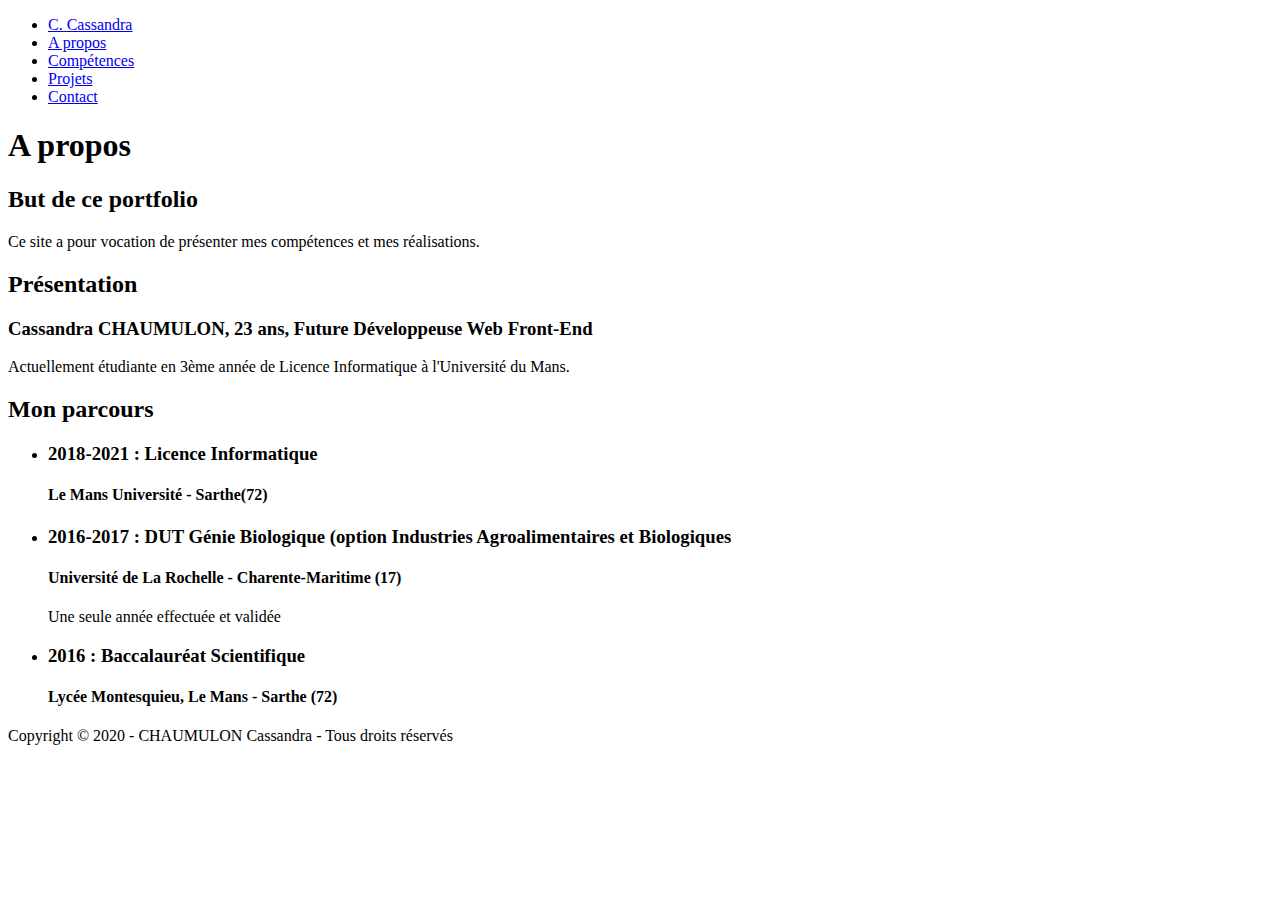
==== about.html @ 33967f77 "Ajout de la page about.html + suite de index.html" ====
<!DOCTYPE html>
<html lang="fr" dir="ltr">

<head>
    <meta charset="utf-8">
    <meta name="viewport" content="width=device-width, initial-scale=1.0">
    <link href="CSS/style.css" rel="stylesheet">
    <title>Portfolio Cassandra</title>
</head>

<body>
    <header id="header">
        <nav id="navbar">
            <ul class="menu">
                <li id="logo">
                    <a href="index.html">C. Cassandra</a>
                </li>

                <li class="link-menu">
                    <a href="#">A propos</a>
                </li>

                <li class="link-menu">
                    <a href="#">Compétences</a>
                </li>

                <li class="link-menu">
                    <a href="#">Projets</a>
                </li>

                <li class="link-menu">
                    <a href="#">Contact</a>
                </li>
            </ul>
        </nav>
        <h1 class="section-title">A propos</h1>
    </header>

    <div class="main-content">
        <h2>But de ce portfolio</h2>
        <p>Ce site a pour vocation de présenter mes compétences et mes réalisations.</p>
        <h2>Présentation</h2>
        <h3>Cassandra CHAUMULON, 23 ans, Future Développeuse Web Front-End</h3>
        <p>Actuellement étudiante en 3ème année de Licence Informatique à l'Université du Mans.</p>
        <p></p>

        <h2>Mon parcours</h2>
        <ul>
            <li>
                <h3>2018-2021 : Licence Informatique</h3>
                <h4>Le Mans Université - Sarthe(72)</h4>
            </li>
            <li>
                <h3>2016-2017 : DUT Génie Biologique (option Industries Agroalimentaires et Biologiques</h3>
                <h4>Université de La Rochelle - Charente-Maritime (17)</h4>
                <p>Une seule année effectuée et validée</p>
            </li>
            <li>
                <h3>2016 : Baccalauréat Scientifique</h3>
                <h4>Lycée Montesquieu, Le Mans - Sarthe (72)</h4>
            </li>

        </ul>
    </div><!-- Fin du div main-content -->
    <footer>
        <div class="footer-content">
            <p>Copyright &copy; 2020 - CHAUMULON Cassandra - Tous droits réservés</p>
        </div>
    </footer>

</body>

</html>
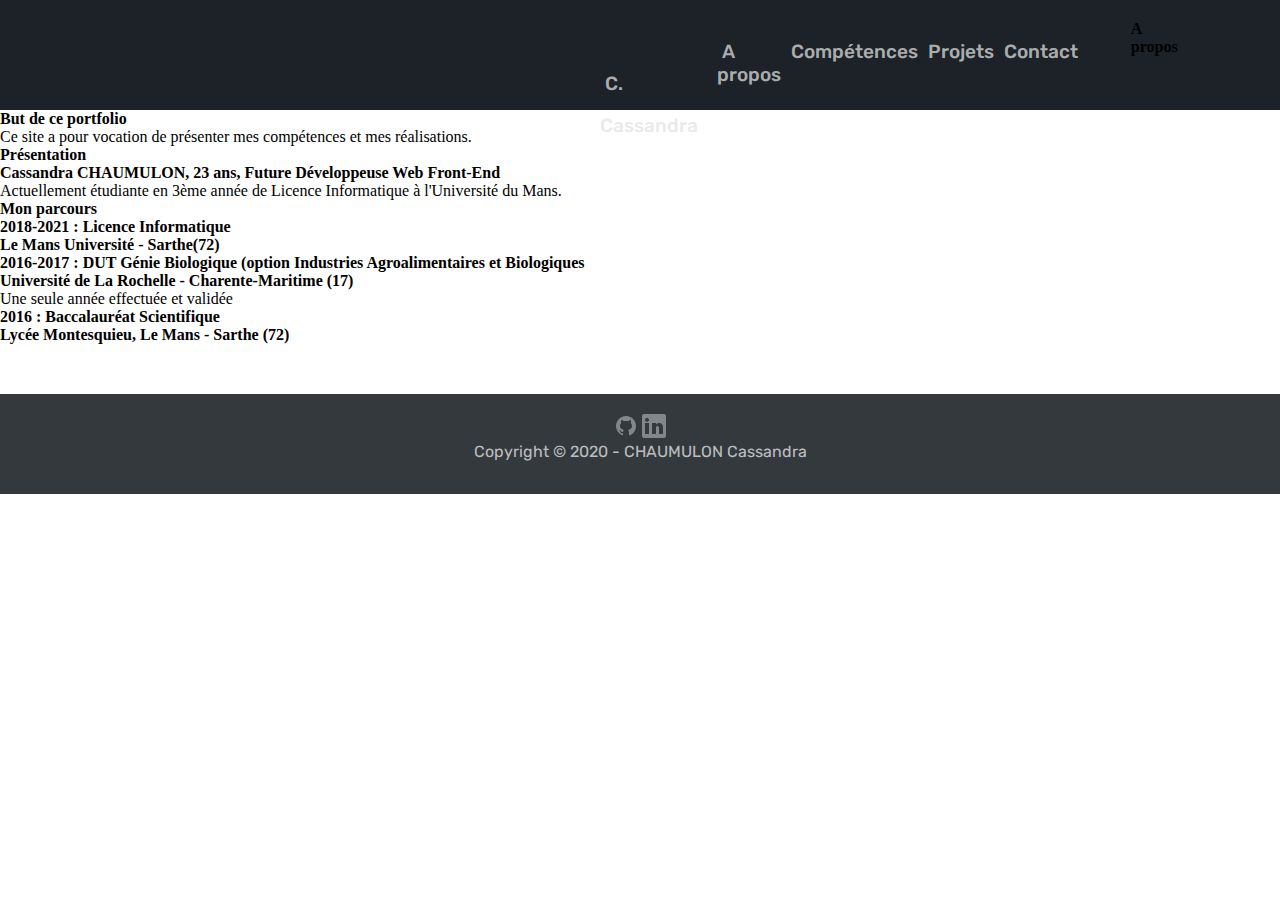
==== commit 39339aca: "ajout des logos dans le dossier IMG + modif CSS" ====
--- a/about.html
+++ b/about.html
@@ -62,9 +62,14 @@
 
         </ul>
     </div><!-- Fin du div main-content -->
+   
     <footer>
         <div class="footer-content">
-            <p>Copyright &copy; 2020 - CHAUMULON Cassandra - Tous droits réservés</p>
+            <p>
+                <a href="https://github.com/CassandraCH"><img src="IMG/logo_github.png"></a>
+                <a href="https://www.linkedin.com/in/cassandrachaumulon/"><img src="IMG/logo_linkedin.png"></a>
+            </p>
+            <p>Copyright &copy; 2020 - CHAUMULON Cassandra</p>
         </div>
     </footer>
 
--- a/CSS/style.css
+++ b/CSS/style.css
@@ -0,0 +1,137 @@
+/**************** GESTION DES POLICES ****************/
+@import url('https://fonts.googleapis.com/css2?family=Quicksand:wght@500&display=swap');
+@import url('https://fonts.googleapis.com/css2?family=Rubik&display=swap');
+@import url('https://fonts.googleapis.com/css2?family=Poppins:wght@300&display=swap');
+@import url('https://fonts.googleapis.com/css2?family=Nunito:wght@600&display=swap');
+
+*
+{
+    box-sizing: border-box;
+    margin: 0;
+    padding: 0; 
+    font-size: 16px;
+}
+/*
+bleu foncé : #1A2238
+bleu-violet clair : #9DAAF2
+orange : #FF6A3D
+jaune pale : #F4DB7D
+#####################################
+orange : #FB8122
+noir : #1D2228
+gris clair : #E1E2E2
+*/
+
+/**************** GESTION DE LA BARRE DE NAVIGATION ****************/
+#logo
+{
+    /*border : 1px solid red;*/
+    height : 70px;
+    width : 70%;
+    padding-top: 17px;
+    padding-bottom: 21px;
+    padding-left : 20px;
+    font-family: 'Rubik', sans-serif;
+    color: #e1e2e2f6;
+    font-weight: 500;
+    font-size: 35px;
+    text-decoration: none;
+}
+
+#header
+{
+    /*border: 1px solid green;*/
+    background-color: #1d2228;
+    width: 100%;
+    top: 0;
+}
+
+nav
+{
+    /*border: 1px solid blue;*/
+    width: 200%;
+    height: 70px;
+    padding-left: 40%;
+}
+
+nav ul
+{
+    /*border: 1px solid rgb(49, 150, 209);*/
+    padding: 10px;
+    justify-content: space-between;
+}
+
+.menu, #header
+{
+    list-style: none;
+    display: flex;
+    padding: 20px 8%;
+    height: 100%;
+    flex-direction: row;
+    justify-content: space-around;
+}
+
+.menu li a 
+{
+    /*border: 1px solid sienna;*/
+    font-family: 'Rubik', sans-serif;
+    font-weight: 500;
+    font-size: 19px;
+    text-decoration: none;
+    padding: 5px 5px;
+    color: #e1e2e2bd;
+}
+
+/**************** GESTION DE LA BANNIERE ****************/
+.banner
+{
+    /*border: 1px solid blue;*/
+    padding: 100px 190px 250px 190px;
+    font-family: 'Nunito', sans-serif;
+    color: #e1e2e2cc;
+    background-color: #1D2228;
+    text-align: center;
+    /*clip-path: polygon(0 0, 100% 0, 100% 100%, 0 85%);*/
+}
+
+.banner-meta p
+{
+    font-size: 22px;
+    font-weight: bold;
+}
+.banner-title
+{
+    padding-bottom: 30px;
+    padding-top: 20px;
+    color : #FB8122;
+}
+.banner-title p
+{
+    font-size: 60px;
+    font-weight:bolder;
+}
+
+.banner-description p
+{
+    font-size: 25px;
+    color:#a2aab1;
+   
+}
+
+/**************** GESTION DU FOOTER ****************/
+footer
+{
+    /*border: 1px solid red;*/
+    height: 100px;
+    background-color: #1d2228e5;
+    margin-top:50px;
+}
+
+.footer-content
+{
+    /*border: 1px solid green;*/
+    color: #e1e2e2cc;
+    font-family: 'Rubik', sans-serif;
+    text-align: center;
+    padding-top:20px;
+}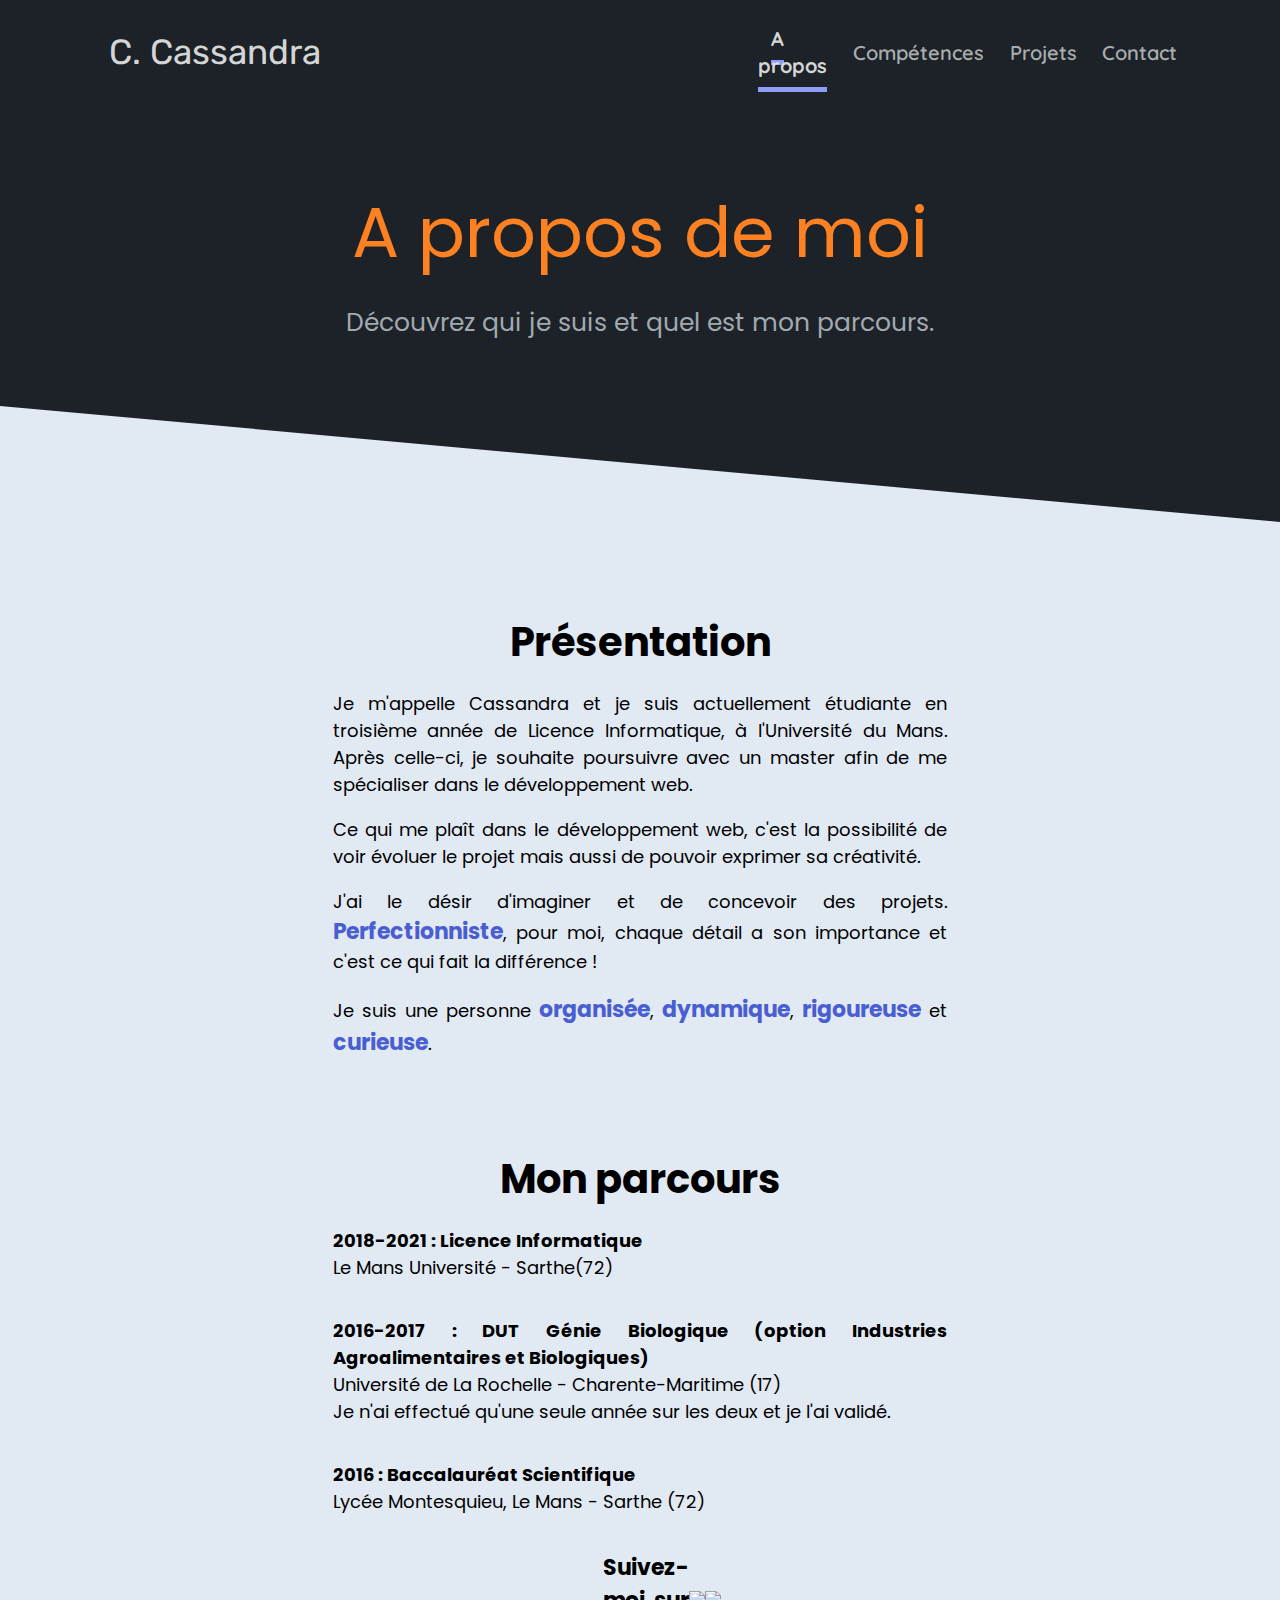
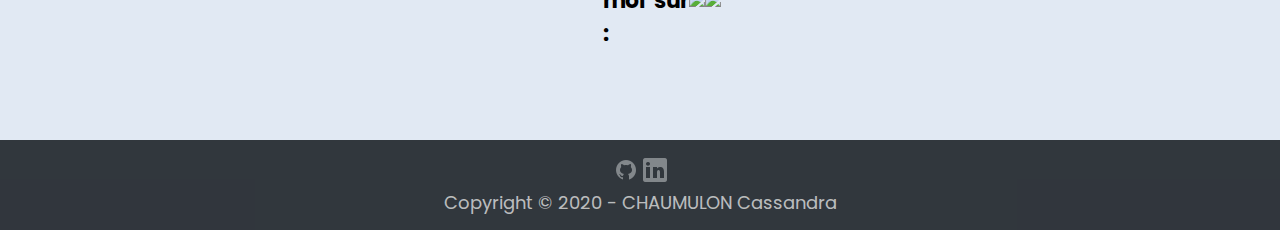
==== commit 5b54c2f8: "Modification page "a propos" V4" ====
--- a/about.html
+++ b/about.html
@@ -5,62 +5,81 @@
     <meta charset="utf-8">
     <meta name="viewport" content="width=device-width, initial-scale=1.0">
     <link href="CSS/style.css" rel="stylesheet">
-    <title>Portfolio Cassandra</title>
+    <title>CHAUMULON Cassandra | Développeuse Front-End</title>
 </head>
 
 <body>
     <header id="header">
+        <a href="index.html" id="logo">C. Cassandra</a>
         <nav id="navbar">
             <ul class="menu">
-                <li id="logo">
-                    <a href="index.html">C. Cassandra</a>
+                <li class="link-menu-active">
+                    <a href="about.html">A propos</a>
                 </li>
-
-                <li class="link-menu">
-                    <a href="#">A propos</a>
-                </li>
-
+    
                 <li class="link-menu">
                     <a href="#">Compétences</a>
                 </li>
-
+    
                 <li class="link-menu">
                     <a href="#">Projets</a>
                 </li>
-
+    
                 <li class="link-menu">
                     <a href="#">Contact</a>
                 </li>
             </ul>
         </nav>
-        <h1 class="section-title">A propos</h1>
     </header>
 
+    <div class="section">
+        <p class="section-title">A propos de moi</p>
+        <p class="section-subtitle">Découvrez qui je suis et quel est mon parcours.</p>
+    </div>
+
     <div class="main-content">
-        <h2>But de ce portfolio</h2>
-        <p>Ce site a pour vocation de présenter mes compétences et mes réalisations.</p>
-        <h2>Présentation</h2>
-        <h3>Cassandra CHAUMULON, 23 ans, Future Développeuse Web Front-End</h3>
-        <p>Actuellement étudiante en 3ème année de Licence Informatique à l'Université du Mans.</p>
-        <p></p>
+        <div class="container">
+            <h1>Présentation</h1>
+            <p>
+                Je m'appelle Cassandra et je suis actuellement étudiante en troisième année de Licence Informatique, à l'Université du Mans. Après celle-ci, je souhaite poursuivre avec un master afin de me spécialiser dans le développement web.
+            </p>
+            <p>
+                Ce qui me plaît dans le développement web, c'est la possibilité de voir évoluer le projet mais aussi de pouvoir exprimer sa créativité.
+            </p>
+            <p>
+                J'ai le désir d'imaginer et de concevoir des projets. <span class="qualities">Perfectionniste</span>, pour moi, chaque détail a son importance et c'est ce qui fait la différence !
+            </p>
+            <p>
+                Je suis une personne <span class="qualities">organisée</span>, <span class="qualities">dynamique</span>, <span class="qualities">rigoureuse</span> et <span class="qualities">curieuse</span>.
 
-        <h2>Mon parcours</h2>
-        <ul>
-            <li>
-                <h3>2018-2021 : Licence Informatique</h3>
-                <h4>Le Mans Université - Sarthe(72)</h4>
-            </li>
-            <li>
-                <h3>2016-2017 : DUT Génie Biologique (option Industries Agroalimentaires et Biologiques</h3>
-                <h4>Université de La Rochelle - Charente-Maritime (17)</h4>
-                <p>Une seule année effectuée et validée</p>
-            </li>
-            <li>
-                <h3>2016 : Baccalauréat Scientifique</h3>
-                <h4>Lycée Montesquieu, Le Mans - Sarthe (72)</h4>
-            </li>
+            </p>
+        </div>
 
-        </ul>
+        <div class="degrees">
+            <h1>Mon parcours</h1>
+            <ul class="school">
+                <li>
+                    <p class="year">2018-2021 : Licence Informatique</p>
+                    <p class="location">Le Mans Université - Sarthe(72)</p>
+                </li>
+                <li>
+                    <p class="year">2016-2017 : DUT Génie Biologique (option Industries Agroalimentaires et Biologiques)</p>
+                    <p class="location">Université de La Rochelle - Charente-Maritime (17)</p>
+                    <p>Je n'ai effectué qu'une seule année sur les deux et je l'ai validé.</p>
+                </li>
+                <li>
+                    <p class="year">2016 : Baccalauréat Scientifique</p>
+                    <p class="location">Lycée Montesquieu, Le Mans - Sarthe (72)</p>
+                </li>
+            </ul>
+        </div>
+        
+    
+        <div class="container-logo">
+            <p>Suivez-moi sur : </p>
+            <a href="https://github.com/CassandraCH"><img src="IMG/logo_github_orange.png"></a>
+            <a href="https://www.linkedin.com/in/cassandrachaumulon/"><img src="IMG/logo_linkedin_orange.png"></a>
+        </div>
     </div><!-- Fin du div main-content -->
    
     <footer>
--- a/CSS/style.css
+++ b/CSS/style.css
@@ -1,5 +1,5 @@
 /**************** GESTION DES POLICES ****************/
-@import url('https://fonts.googleapis.com/css2?family=Quicksand:wght@500&display=swap');
+@import url('https://fonts.googleapis.com/css2?family=Quicksand:wght@300&display=swap');
 @import url('https://fonts.googleapis.com/css2?family=Rubik&display=swap');
 @import url('https://fonts.googleapis.com/css2?family=Poppins:wght@300&display=swap');
 @import url('https://fonts.googleapis.com/css2?family=Nunito:wght@600&display=swap');
@@ -8,9 +8,17 @@
 {
     box-sizing: border-box;
     margin: 0;
-    padding: 0; 
-    font-size: 16px;
-}
+    padding: 0;
+    font-size: 18px;
+    font-family: 'Poppins', sans-serif;
+}
+
+html, body
+{ 
+    height: 100vh; 
+    background-color:#e1e9f3;
+}
+
 /*
 bleu foncé : #1A2238
 bleu-violet clair : #9DAAF2
@@ -26,105 +34,241 @@
 #logo
 {
     /*border : 1px solid red;*/
-    height : 70px;
-    width : 70%;
-    padding-top: 17px;
-    padding-bottom: 21px;
-    padding-left : 20px;
+    height : 9vh;
+    width : 25vw;
+    padding-top: 2vh;
+    padding-bottom: 2vh;
+    padding-left : 1vw;
     font-family: 'Rubik', sans-serif;
     color: #e1e2e2f6;
-    font-weight: 500;
+    font-weight: 400;
     font-size: 35px;
     text-decoration: none;
 }
 
+#logo:hover
+{
+    color : #8e9df3;
+    transition: 0.4s;
+}
+
 #header
 {
     /*border: 1px solid green;*/
     background-color: #1d2228;
-    width: 100%;
-    top: 0;
-}
-
-nav
+    max-height: 15vh;
+}
+
+#navbar 
 {
     /*border: 1px solid blue;*/
-    width: 200%;
-    height: 70px;
-    padding-left: 40%;
+    width: 55vw;
+    height : 9vh;
+    padding-left: 20vw;
 }
 
 nav ul
 {
     /*border: 1px solid rgb(49, 150, 209);*/
-    padding: 10px;
     justify-content: space-between;
+    align-items: center;
 }
 
 .menu, #header
 {
     list-style: none;
     display: flex;
-    padding: 20px 8%;
+    padding: 1% 5%;
     height: 100%;
     flex-direction: row;
     justify-content: space-around;
 }
 
-.menu li a 
+.menu a 
+{
+    font-size: 20px;
+    text-decoration: none;
+    margin: 1vh 1vw;
+    padding-bottom: 1vh;
+    font-family: 'Quicksand', sans-serif;
+}
+
+.link-menu a 
 {
     /*border: 1px solid sienna;*/
-    font-family: 'Rubik', sans-serif;
-    font-weight: 500;
-    font-size: 19px;
-    text-decoration: none;
-    padding: 5px 5px;
+    font-weight:600;   
     color: #e1e2e2bd;
 }
 
+.link-menu a:hover, .link-menu-active a
+{
+    color: #e1e2e2f6;
+    font-weight: bold;
+    border-bottom: 5px solid #8e9df3;
+    transition: 0.4s;
+}
+
 /**************** GESTION DE LA BANNIERE ****************/
+/* Bannière de la page d'acceuil */
 .banner
 {
     /*border: 1px solid blue;*/
-    padding: 100px 190px 250px 190px;
+    padding: 20vh 20vw 20vh 20vw;
     font-family: 'Nunito', sans-serif;
     color: #e1e2e2cc;
     background-color: #1D2228;
     text-align: center;
-    /*clip-path: polygon(0 0, 100% 0, 100% 100%, 0 85%);*/
+    display: flex;
+    flex-direction: column;
+    align-items: center;
+    min-height: 85vh;
 }
 
 .banner-meta p
 {
+    /*border: 1px solid rebeccapurple;*/
+    background-color: #e1e2e223;
+    border-radius: 10px 10px 10px 10px;
+    padding: 1vh 2vh;
     font-size: 22px;
     font-weight: bold;
-}
+    color:#c3cad3;
+}
+
+.banner-meta p:hover
+{
+    font-size: 24px;
+}
+
 .banner-title
 {
-    padding-bottom: 30px;
-    padding-top: 20px;
+    /*border: 1px solid chartreuse;*/
+    padding-top: 7vh;
+    padding-bottom: 7vh;
     color : #FB8122;
 }
+
 .banner-title p
 {
+    /*border: 1px solid violet;*/
     font-size: 60px;
     font-weight:bolder;
+    text-shadow: 2px 2px 2px #CE5937; /*donne un effet 3D*/
 }
 
 .banner-description p
 {
+    /*border: 1px solid aqua;*/
+    font-family: 'Poppins', sans-serif;
     font-size: 25px;
     color:#a2aab1;
-   
-}
-
+}
+
+/**************** GESTION DES TITRES DE SECTION ****************/
+.section
+{
+    /*border: 1px solid blue;*/
+    padding: 5vh 20vw 20vh 20vw;
+    /*font-family: 'Nunito', sans-serif;*/
+    font-family: 'Rubik', sans-serif;
+    background-color: #1D2228;
+    text-align: center;
+    display: flex;
+    flex-direction: column;
+    align-items: center;
+    clip-path: polygon(0 0, 100% 0, 100% 100%, 0 70%);
+}
+
+.section-title
+{
+    font-size: 70px;
+    color : #FB8122;
+    padding-bottom: 2vh;
+}
+
+.section-subtitle
+{
+    color:#a2aab1;
+    font-size: 25px;
+    font-family: 'Poppins', sans-serif;
+}
+
+/**************** GESTION DU CONTENU ****************/
+.main-content
+{
+    /*border: 1px solid red;*/
+    padding: 10vh 26vw 10vh 26vw;
+    display: flex;
+    flex-direction: column;
+    text-align: justify;
+}
+
+.main-content h1
+{
+    /*border: 1px solid slateblue;*/
+    font-size: 40px;
+    padding-bottom: 2vh;
+    text-align: center;
+}
+
+.school li
+{
+    /*border: 1px solid rosybrown;*/
+    list-style-type: none;
+    padding-bottom: 4vh;
+}
+
+.year
+{
+    font-weight: bold;
+}
+
+.container
+{
+    /*border: 1px solid teal;*/
+    padding-bottom: 8vh;
+}
+
+.container p 
+{
+    /*border: 1px solid violet;*/
+    padding-bottom: 2vh;
+}
+
+.qualities
+{
+    color:#495ed1;
+    font-weight: bold;
+    font-size: 22px;
+}
+
+.container-logo
+{
+    /*border: 1px solid violet;*/
+    padding-left: 30vh;
+    padding-right: 30vh;
+    display: flex;
+    flex-direction: row;
+    align-items: center;
+    justify-content:space-evenly;
+}
+
+.container-logo p
+{
+    font-size: 22px;
+    font-weight: bold;
+}
+
+.container-logo a:hover
+{
+    opacity: 0.7;
+}
 /**************** GESTION DU FOOTER ****************/
 footer
 {
     /*border: 1px solid red;*/
-    height: 100px;
+    height: 10vh;
     background-color: #1d2228e5;
-    margin-top:50px;
 }
 
 .footer-content
@@ -133,5 +277,5 @@
     color: #e1e2e2cc;
     font-family: 'Rubik', sans-serif;
     text-align: center;
-    padding-top:20px;
+    padding-top:2vh;
 }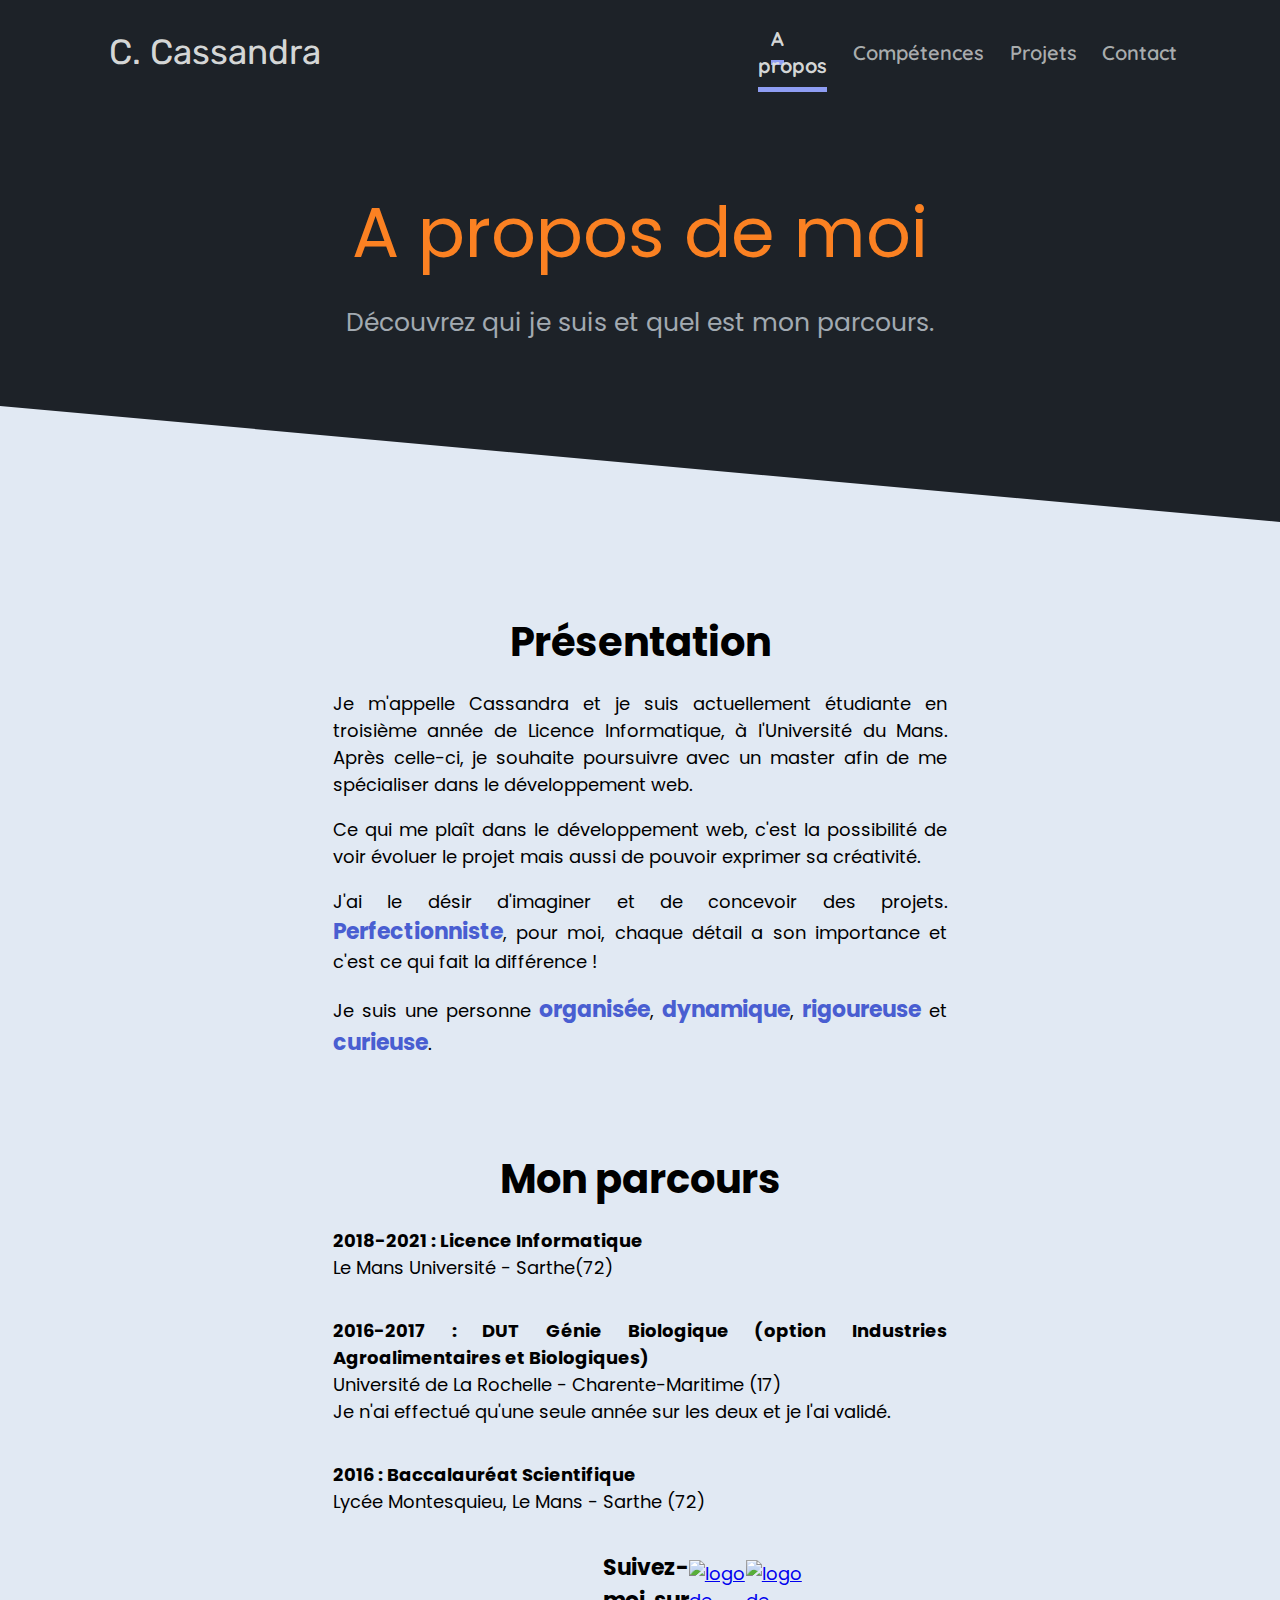
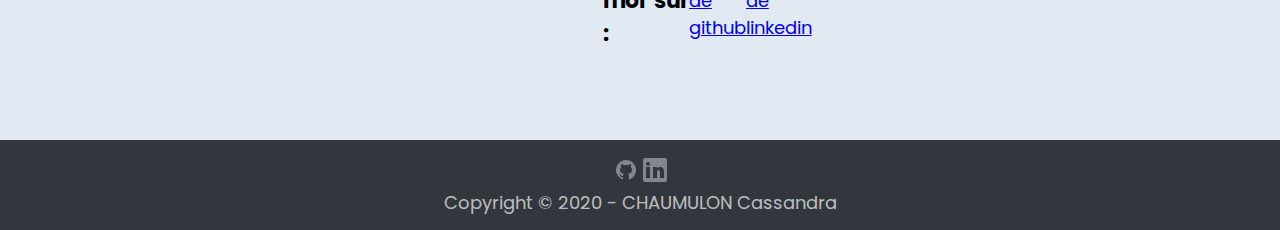
==== commit a0c7ba77: "Ajout des icônes dans la page "competences"" ====
--- a/about.html
+++ b/about.html
@@ -18,7 +18,7 @@
                 </li>
     
                 <li class="link-menu">
-                    <a href="#">Compétences</a>
+                    <a href="skills.html">Compétences</a>
                 </li>
     
                 <li class="link-menu">
@@ -77,16 +77,16 @@
     
         <div class="container-logo">
             <p>Suivez-moi sur : </p>
-            <a href="https://github.com/CassandraCH"><img src="IMG/logo_github_orange.png"></a>
-            <a href="https://www.linkedin.com/in/cassandrachaumulon/"><img src="IMG/logo_linkedin_orange.png"></a>
+            <a href="https://github.com/CassandraCH"><img src="IMG/logo_github_orange.png" alt="logo de github"></a>
+            <a href="https://www.linkedin.com/in/cassandrachaumulon/"><img src="IMG/logo_linkedin_orange.png" alt="logo de linkedin"></a>
         </div>
     </div><!-- Fin du div main-content -->
    
     <footer>
         <div class="footer-content">
             <p>
-                <a href="https://github.com/CassandraCH"><img src="IMG/logo_github.png"></a>
-                <a href="https://www.linkedin.com/in/cassandrachaumulon/"><img src="IMG/logo_linkedin.png"></a>
+                <a href="https://github.com/CassandraCH"><img src="IMG/logo_github.png" alt="logo de github"></a>
+                <a href="https://www.linkedin.com/in/cassandrachaumulon/"><img src="IMG/logo_linkedin.png" alt="logo de linkedin"></a>
             </p>
             <p>Copyright &copy; 2020 - CHAUMULON Cassandra</p>
         </div>
--- a/CSS/style.css
+++ b/CSS/style.css
@@ -211,6 +211,19 @@
     text-align: center;
 }
 
+.container
+{
+    /*border: 1px solid teal;*/
+    padding-bottom: 8vh;
+}
+
+.container p 
+{
+    /*border: 1px solid violet;*/
+    padding-bottom: 2vh;
+}
+
+/**** SPECIFIQUE A about.html ****/
 .school li
 {
     /*border: 1px solid rosybrown;*/
@@ -222,19 +235,6 @@
 {
     font-weight: bold;
 }
-
-.container
-{
-    /*border: 1px solid teal;*/
-    padding-bottom: 8vh;
-}
-
-.container p 
-{
-    /*border: 1px solid violet;*/
-    padding-bottom: 2vh;
-}
-
 .qualities
 {
     color:#495ed1;
@@ -263,6 +263,17 @@
 {
     opacity: 0.7;
 }
+
+/**** SPECIFIQUE A skills.html ****/
+.skills
+{
+    list-style-type: none;
+    text-align: center;
+    display: flex;
+    flex-direction: column;
+    align-items: center;
+}
+
 /**************** GESTION DU FOOTER ****************/
 footer
 {
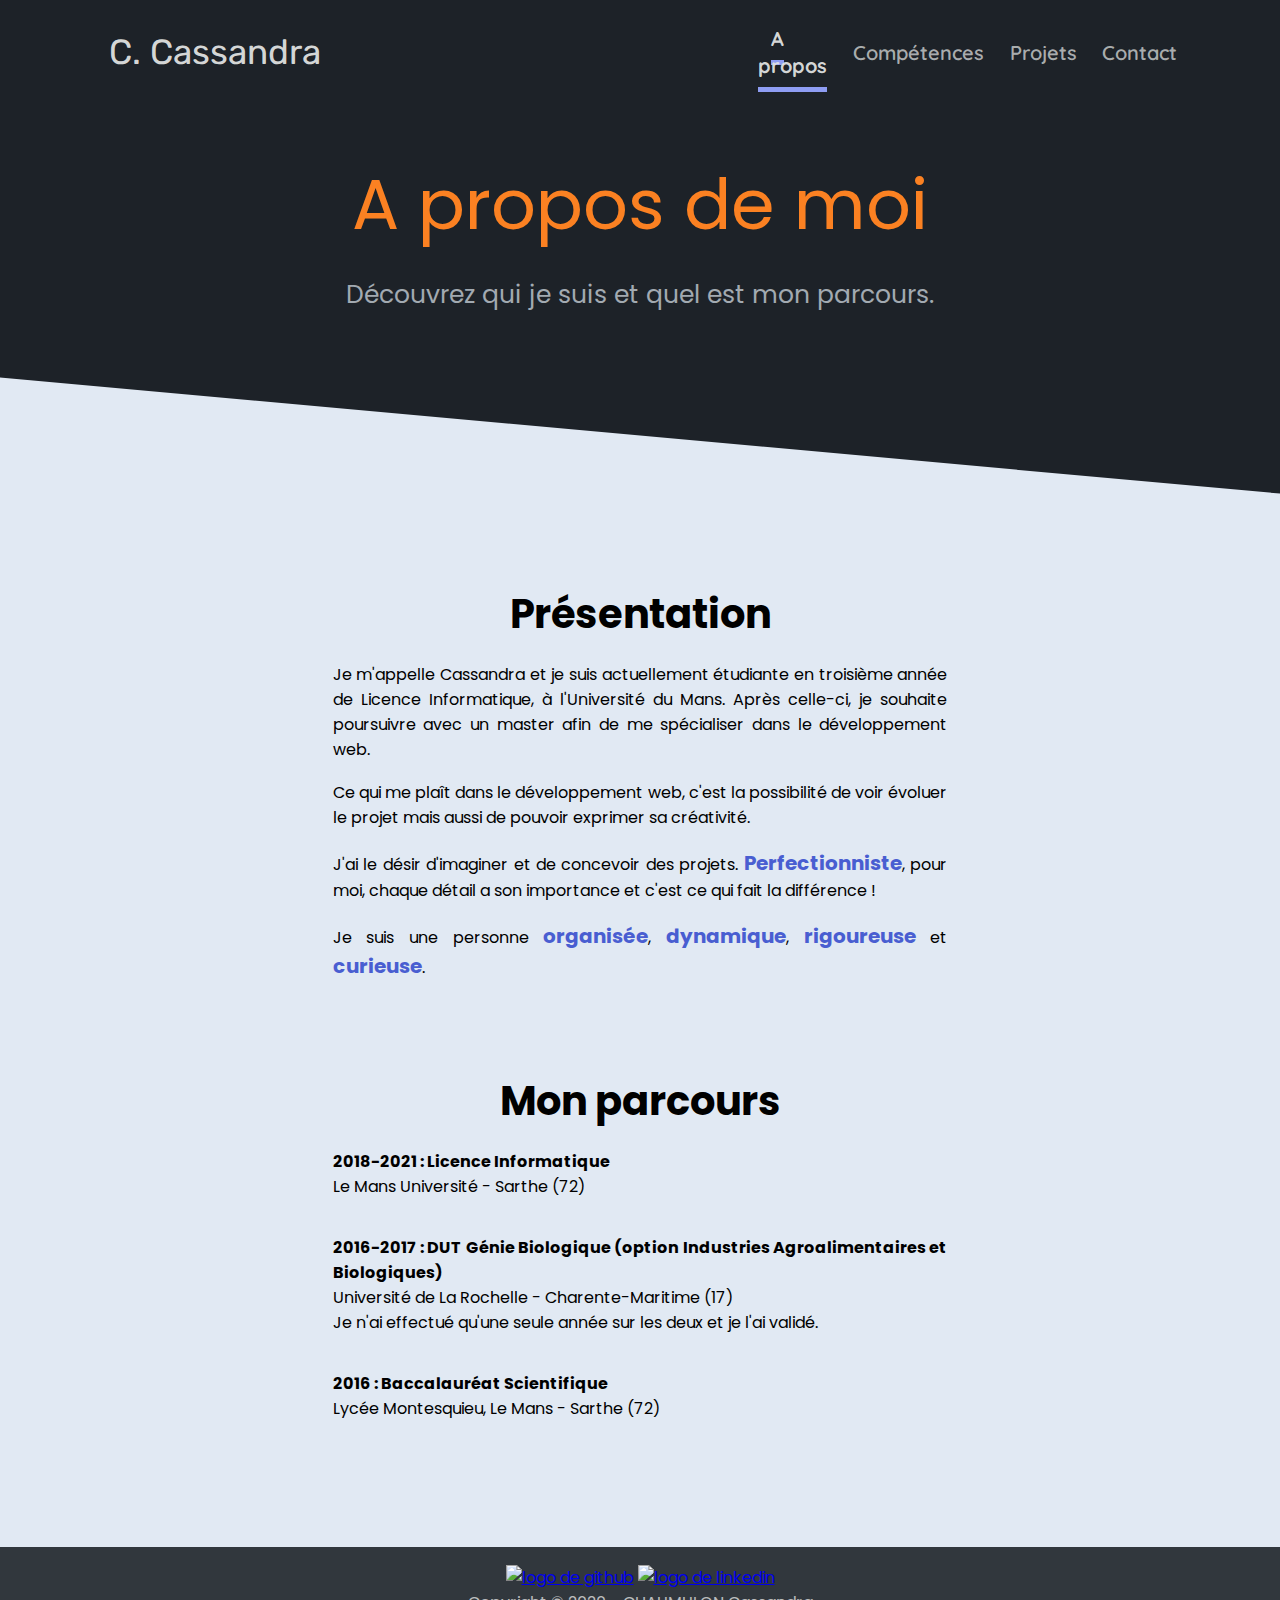
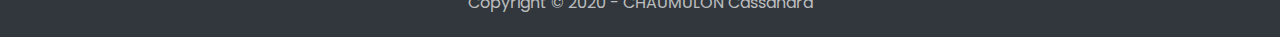
==== commit b2dce561: "Modification page "contact" V3" ====
--- a/about.html
+++ b/about.html
@@ -22,11 +22,11 @@
                 </li>
     
                 <li class="link-menu">
-                    <a href="#">Projets</a>
+                    <a href="project.html">Projets</a>
                 </li>
     
                 <li class="link-menu">
-                    <a href="#">Contact</a>
+                    <a href="contact.html">Contact</a>
                 </li>
             </ul>
         </nav>
@@ -60,7 +60,7 @@
             <ul class="school">
                 <li>
                     <p class="year">2018-2021 : Licence Informatique</p>
-                    <p class="location">Le Mans Université - Sarthe(72)</p>
+                    <p class="location">Le Mans Université - Sarthe (72)</p>
                 </li>
                 <li>
                     <p class="year">2016-2017 : DUT Génie Biologique (option Industries Agroalimentaires et Biologiques)</p>
@@ -73,20 +73,13 @@
                 </li>
             </ul>
         </div>
-        
-    
-        <div class="container-logo">
-            <p>Suivez-moi sur : </p>
-            <a href="https://github.com/CassandraCH"><img src="IMG/logo_github_orange.png" alt="logo de github"></a>
-            <a href="https://www.linkedin.com/in/cassandrachaumulon/"><img src="IMG/logo_linkedin_orange.png" alt="logo de linkedin"></a>
-        </div>
     </div><!-- Fin du div main-content -->
    
     <footer>
         <div class="footer-content">
             <p>
-                <a href="https://github.com/CassandraCH"><img src="IMG/logo_github.png" alt="logo de github"></a>
-                <a href="https://www.linkedin.com/in/cassandrachaumulon/"><img src="IMG/logo_linkedin.png" alt="logo de linkedin"></a>
+                <a href="https://github.com/CassandraCH"><img src="IMG/logos/logo_github.png" alt="logo de github"></a>
+                <a href="https://www.linkedin.com/in/cassandrachaumulon/"><img src="IMG/logos/logo_linkedin.png" alt="logo de linkedin"></a>
             </p>
             <p>Copyright &copy; 2020 - CHAUMULON Cassandra</p>
         </div>
--- a/CSS/style.css
+++ b/CSS/style.css
@@ -9,26 +9,15 @@
     box-sizing: border-box;
     margin: 0;
     padding: 0;
-    font-size: 18px;
+    font-size: 16px;
     font-family: 'Poppins', sans-serif;
 }
 
 html, body
 { 
-    height: 100vh; 
+    min-height: 100vh; 
     background-color:#e1e9f3;
 }
-
-/*
-bleu foncé : #1A2238
-bleu-violet clair : #9DAAF2
-orange : #FF6A3D
-jaune pale : #F4DB7D
-#####################################
-orange : #FB8122
-noir : #1D2228
-gris clair : #E1E2E2
-*/
 
 /**************** GESTION DE LA BARRE DE NAVIGATION ****************/
 #logo
@@ -135,11 +124,6 @@
     color:#c3cad3;
 }
 
-.banner-meta p:hover
-{
-    font-size: 24px;
-}
-
 .banner-title
 {
     /*border: 1px solid chartreuse;*/
@@ -239,39 +223,223 @@
 {
     color:#495ed1;
     font-weight: bold;
+    font-size: 20px;
+}
+
+/**** SPECIFIQUE A skills.html ****/
+.skills-container 
+{
+    /*border: 1px solid fuchsia;*/
+    padding-bottom: 4vh;
+}
+
+.skills
+{
+    /*border: 1px solid palegreen;*/
+    display: flex;
+    justify-content:space-evenly;
+    align-items: center;
+    padding-right: 10vw;
+    padding-left: 10vw;
+}
+
+.skills li
+{
+    list-style-type: none;
+    text-align: center;
+}
+
+.skills img:hover
+{
+    opacity: 0.5;
+}
+
+/**** SPECIFIQUE A projects.html ****/
+.project-content
+{
+    /*border: 1px solid red;*/
+    padding: 10vh 15vw 10vh 15vw;
+}
+
+.project-dot
+{
+    text-align: center;
+}
+
+.dot 
+{
+  height: 15px;
+  width: 15px;
+  margin: 0 2px;
+  background-color: rgb(204, 200, 200);
+  border-radius: 50%;
+  display: inline-block;
+  transition: background-color 0.6s;
+}
+
+.active, .dot:hover 
+{
+    background-color: #717171;
+}
+
+.slide
+{
+    display: flex;
+    flex-direction: row;
+    text-align: center;
+    align-items: center;
+}
+
+#prev, #next 
+{
+    /*border: 1px solid fuchsia;*/
+    cursor: pointer;
+    padding: 16px;
+    width: 6vw;
+    transition: 0.6s;
+    border-radius: 0 3px 3px 0;
+}
+
+#prev:hover, #next:hover 
+{
+    opacity: 0.5;
+}
+
+.project-box
+{
+    /*border: 1px solid saddlebrown;*/
+    width: 100%;
+    display: none;
+}
+
+.project-capture 
+{
+    /*border: 1px solid green;*/
+    width: 100%;
+    height: 70vh;
+}
+
+.project-title p
+{
+    padding-top: 1vh;
+    text-align: center;
     font-size: 22px;
+    font-weight: bold;
+}
+
+.project-description
+{
+    /*border: 1px solid tomato;*/
+    padding: 1vh 10vw;
+    text-align: center;
+}
+
+.project-type
+{
+    font-size: 18px;
+    font-style: italic;
+    padding-bottom: 0.5vh;
+}
+
+.technology
+{
+    font-weight: bold;
+}
+
+.project-link img
+{
+    margin-top: 2vh;
+    background-color: #495ed1;
+    padding: 0.4vh 3vw 0.4vh 3vw;
+    border-radius: 30px;
+}
+
+.project-link:hover 
+{
+    opacity: 0.7;
+    transition: 0.4s;
+}
+
+/**** SPECIFIQUE A contact.html ****/
+.contact-form
+{
+    /*border: 1px solid green;*/
+    text-align: center;
+    width: 47vw;
+    align-items: center;
+}
+
+.element-form
+{
+    border: 1px solid #a1aab6a4;
+    border-radius: 5px;
+    display: flex;
+    margin-top: 1vh;
+    margin-bottom: 1vh;
+    justify-content: space-evenly;
+    background-color: white;
+    margin-right: 8vw;
+    margin-left: 8vw;
+    padding: 1vh 0vw 1vh 0vw;
+}
+
+.element-form img
+{
+    height: 24px;
+    width: 24px;
+    margin-right: 0.4vw;
+    margin-left: 0.4vw;
+}
+
+
+input, textarea
+{
+    width: 30vw;
+    border: none;
+}
+
+#validate
+{
+    background-color: #FB8122;
+    color: white;
+    font-weight: bold;
+    width: 10vw;
+    height: 5vh;
+    border-radius: 20px;
+    margin-top: 2vh;
+    paddi
+}
+
+#validate:hover
+{
+    opacity: 0.5;
+    transition: 0.4s;
 }
 
 .container-logo
 {
     /*border: 1px solid violet;*/
-    padding-left: 30vh;
-    padding-right: 30vh;
     display: flex;
     flex-direction: row;
     align-items: center;
-    justify-content:space-evenly;
-}
-
-.container-logo p
-{
-    font-size: 22px;
-    font-weight: bold;
+    text-align: center;
+    justify-content:space-around;
 }
 
 .container-logo a:hover
 {
-    opacity: 0.7;
-}
-
-/**** SPECIFIQUE A skills.html ****/
-.skills
-{
-    list-style-type: none;
-    text-align: center;
-    display: flex;
-    flex-direction: column;
-    align-items: center;
+    opacity: 0.7; 
+}
+
+.contact-box
+{
+    /*border: 1px solid green;*/
+}
+
+.contact-title
+{
+    font-weight: bold;
+    font-size: 20px;
 }
 
 /**************** GESTION DU FOOTER ****************/
